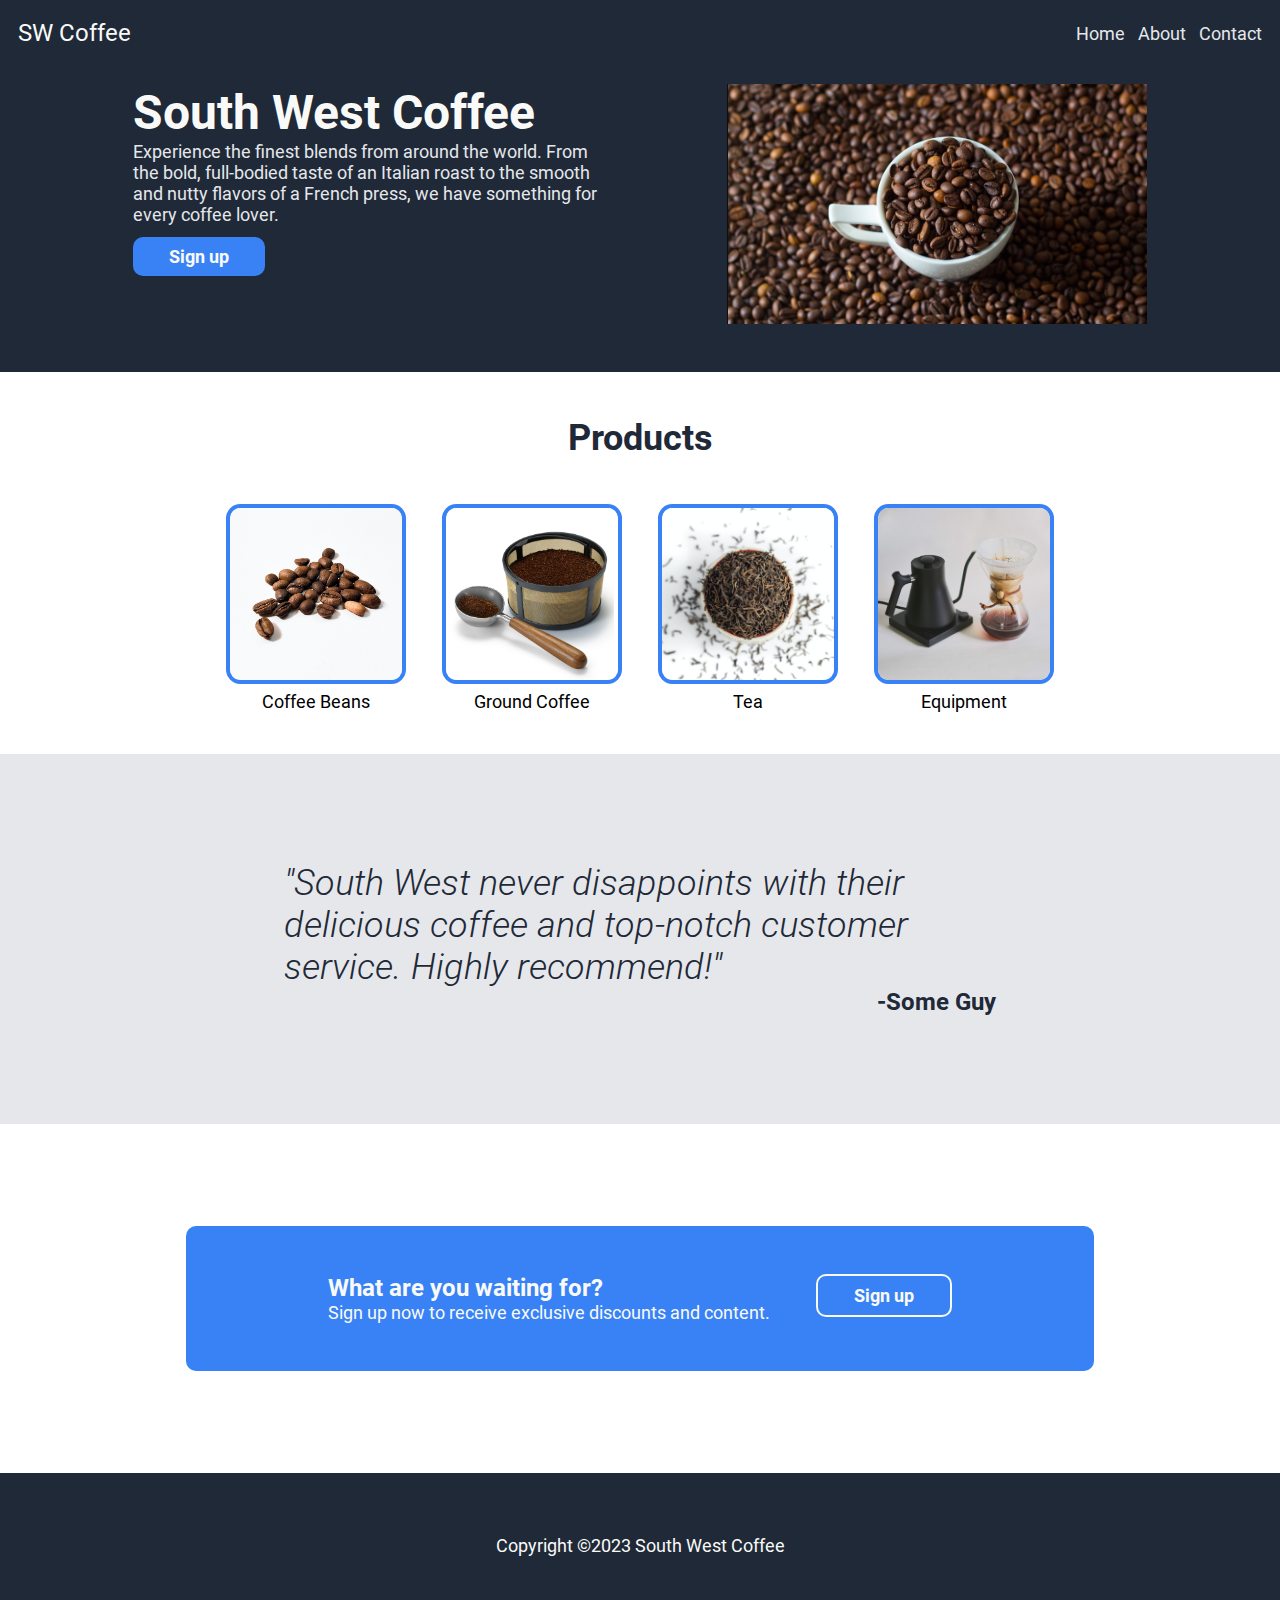
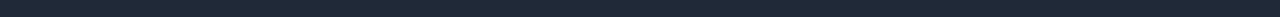
==== index.html @ d29f0012 "fix: revert to div .header__parent" ====
<!DOCTYPE html>
<html lang="en">

<head>
    <meta charset="UTF-8">
    <meta http-equiv="X-UA-Compatible" content="IE=edge">
    <meta name="viewport" content="width=device-width, initial-scale=1.0">
    <link rel="stylesheet" href="globals.css">
    <link rel="stylesheet" href="style.css">
    <title>South West Coffee</title>
</head>

<body>
    <header>
        <div class="header__parent">
            <a href="#" class="header__logo">
                SW Coffee
            </a>
            <nav class="header__nav">
                <a href="#">Home</a>
                <a href="./pages/about.html">About</a>
                <a href="./pages/contact.html">Contact</a>
            </nav>
        </div>
    </header>
    <main>
        <section class="header__hero">
            <div class="header__hero-text">
                <h2 class="header__hero-title">
                    South West Coffee
                </h2>
                <div class="header__hero-subtitle">
                    Experience the finest blends from around the world.
                    From the bold, full-bodied taste of an Italian roast to the smooth
                    and nutty flavors of a French press, we have something for every coffee lover.
                </div>
                <button type="submit" class="header__button">
                    Sign up
                </button>
            </div>
            <img title="image" src="./images/hero-img.png"
                alt="Top down photo of a white cup surrounded and filled with coffee beans">
        </section>
        <section class="info">
            <h1 class="main__title">
                Products
            </h1>
            <div class="main__image">
                <figure id="fig__beans">
                    <a href="#"><img src="./images/beans2.jpg" class="main__image--blue"
                            alt="A close-up of coffee beans on a white background"></a>
                    <figcaption class="main__text--black">
                        Coffee Beans
                    </figcaption>
                </figure>
                <figure id="fig__ground-coffee">
                    <a href="#"><img src="./images/ground2.jpg" class="main__image--blue"
                            alt="Ground coffee in a reusable filter with a wooden spoon next to it with some ground coffee in."></a>
                    <figcaption class="main__text--black">
                        Ground Coffee
                    </figcaption>
                </figure>
                <figure id="fig__tea">
                    <a href="#"><img src="./images/tea2.jpg" class="main__image--blue"
                            alt="A close-up of tea leaves in a ceramic cup on a solid surface."></a>
                    <figcaption class="main__text--black">
                        Tea
                    </figcaption>
                </figure>
                <figure id="fig__equipment">
                    <a href="#"><img src="./images/equipment2.jpg" class="main__image--blue"
                            alt="A black coffee pot on a burner next to a glass beaker with filter coffee inside."></a>
                    <figcaption class="main__text--black">
                        Equipment
                    </figcaption>
                </figure>
            </div>
        </section>
        <section id="testimonial" class="testimonial">
            <h2>Testimonial</h2>
            <div class="testimonial__text-container">
                <p class="testimonial__quote">
                    "South West never disappoints with their delicious coffee and top-notch customer service. Highly
                    recommend!"
                </p>
                <p class="testimonial__author">
                    -Some Guy
                </p>
            </div>
        </section>
        <section id="cta" class="cta__section">
            <div class="cta__container">
                <div class="cta__container-text">
                    <h3 class="cta__container-text-title">
                        What are you waiting for?
                    </h3>
                    <p class="cta__container-text-p">
                        Sign up now to receive exclusive discounts and content.
                    </p>
                </div>
                <div class="cta__container-button">
                    <button type="submit" class="cta__button">
                        Sign up
                    </button>
                </div>
            </div>
        </section>
    </main>
    <footer>
        <p>
            Copyright &copy;2023 South West Coffee
        </p>
    </footer>
</body>

</html>
---- globals.css ----
@font-face {
  font-family: 'Roboto';
  src: url(/fonts/static/Roboto-Regular.ttf) format('truetype');
}

@font-face {
  font-family: 'Roboto';
  src: url(/fonts/static/Roboto-LightItalic.ttf) format('truetype');
  font-style: italic;
}

@font-face {
  font-family: 'Roboto';
  src: url(/fonts/static/Roboto-Bold.ttf) format('truetype');
  font-weight: bold;
}

:root {
  --font-family: "Roboto", sans-serif;

  --bg-header-footer: #1F2937;
  --sw-coffee-white: #F9FAF8;
  --sw-coffee-blue: #3882f6;
  --sw-grey: #E5E7EB;
}

* {
  font-family: var(--font-family);
  font-size: 6px;
  margin: 0;
  padding: 0;
  box-sizing: border-box;
  text-decoration: none;
}
---- style.css ----
header,
.header__parent,
.header__hero,
footer {
    background-color: var(--bg-header-footer);
}

header {
    padding-bottom: 11rem;
}

.header__parent {
    height: 11rem;
    position: fixed;
    display: flex;
    align-items: center;
    justify-content: space-between;
    color: var(--sw-coffee-white);
    padding: 3rem 3rem;
    width: 100%;
}

.header__logo {
    font-size: 4rem;
    color: var(--sw-coffee-white);
}

.header__nav a {
    color: var(--sw-grey);
    font-size: 3rem;
    padding-left: 2rem;
}

.header__hero {
    display: flex;
    flex-flow: row wrap;
    justify-content: space-evenly;
    padding: 3rem 3rem 8rem 3rem;
}

.header__hero-text {
    max-width: 80rem;
}

.header__hero-title {
    color: var(--sw-coffee-white);
    font-size: 8rem;
    font-weight: bolder;
}

.header__hero-subtitle {
    color: var(--sw-grey);
    font-size: 3rem;
    margin-bottom: 2rem;
}

.header__hero img {
    width: 70rem;
    height: 40rem;
}

.cta__container-text-title {
    font-size: 4rem;
    color: var(--sw-coffee-white);
}

.cta__container-text-p,
footer {
    font-size: 3rem;
    color: var(--sw-coffee-white);
}

.cta__button,
.header__button,
.cta__container {
    background-color: var(--sw-coffee-blue);
}

.cta__button,
.header__button {
    cursor: pointer;
    color: var(--sw-coffee-white);
    font-size: 3rem;
    padding: 1.5rem 6rem;
    font-weight: 600;
    border-radius: 10px;
}

.header__button {
    border-style: none;
}

.cta__button {
    border-style: solid;
    border-color: var(--sw-coffee-white);
}

section.info {
    padding-bottom: 7em;
}

.main__title {
    font-size: 6rem;
    font-weight: bolder;
    color: var(--bg-header-footer);
    text-align: center;
    padding: 45px 0;
}

.main__image {
    display: flex;
    justify-content: center;
    width: 100%;
}

.main__image>figure:not(:last-child) {
    margin-right: 6rem;
}

figcaption {
    margin-top: 1rem;
}

.main__image--blue {
    aspect-ratio: 1 / 1;
    width: 30rem;
    height: 30rem;
    border: 4px solid var(--sw-coffee-blue);
    border-radius: 8%;
}

.main__text {
    display: flex;
    justify-content: space-evenly;
    margin-top: 8px;
    padding: 0 12em;
}

.main__text--black {
    font-size: 3rem;
    width: 100%;
    text-align: center;
}

.testimonial {
    display: flex;
    justify-content: center;
    background-color: var(--sw-grey);
    padding: 18rem;
    width: 100%;
}

.testimonial h2 {
    display: none;
}

.testimonial__text-container {
    display: flex;
    flex-direction: column;
    align-items: center;
    justify-content: center;
    max-width: 67%;
}

.testimonial__quote {
    font-size: 6rem;
    font-style: italic;
    font-weight: lighter;
    color: var(--bg-header-footer);
}

.testimonial__author {
    align-self: flex-end;
    font-size: 4rem;
    font-weight: 800;
    color: var(--bg-header-footer);
}

.header__logo:hover,
.header__nav a:hover,
.main__image--blue:hover,
.cta__button:hover {
    opacity: .8;
}

.cta__section {
    display: flex;
    justify-content: center;
    margin: 12rem;
}

.cta__container {
    display: flex;
    justify-content: space-evenly;
    padding: 9rem 3rem;
    margin: 5em;
    border-radius: 10px;
    padding: 8rem 16rem;
    width: 80%;
}

.cta__container-text-title {
    font-weight: bolder;
}

footer {
    height: 8em;
    display: flex;
    align-items: center;
    justify-content: center;
}

footer p {
    font-size: 1em;
}

@media screen and (min-width: 320px) and (max-width: 935px) {
    .cta__section {
        padding: 0;
        margin: 1rem 0;
    }

    .cta__container {
        flex-direction: column;
    }

    .cta__container-text-p {
        margin: 1rem 0;
    }

    .header__hero-text {
        text-align: center;
    }

    .header__button {
        margin: 2rem 0;
    }

    .main__image {
        display: grid;
        grid-template-columns: repeat(2, 1fr);
        grid-template-rows: repeat(2, 1fr);
        text-align: center;
    }

    .main__image--blue {
        width: calc(35rem - 4rem);
        margin: 2rem;
    }

    .main__image>figure:not(:last-child) {
        margin-right: 0;
    }

    .main__text--black {
        font-size: 3rem;
    }
}

@media only screen and (max-width: 580px) {
    * {
        font-size: 4px;
    }

    .main__title {
        font-size: 28px;
    }

    .main__text--black {
        font-size: 10px;
    }

    .testimonial__quote {
        width: 100%;
        font-size: 4rem;
    }

    .main__image>figure:not(:last-child) {
        margin-right: 0;
    }

    .main__text--black {
        font-size: 3rem;
    }
}

@media only screen and (min-width: 1600px) {
    .header__hero {
        justify-content: center;
    }

    .header__hero-text {
        margin-right: 15%;
    }

    .testimonial__text-container {
        width: 42%;
    }

    .cta__container {
        width: 50%;
    }
}
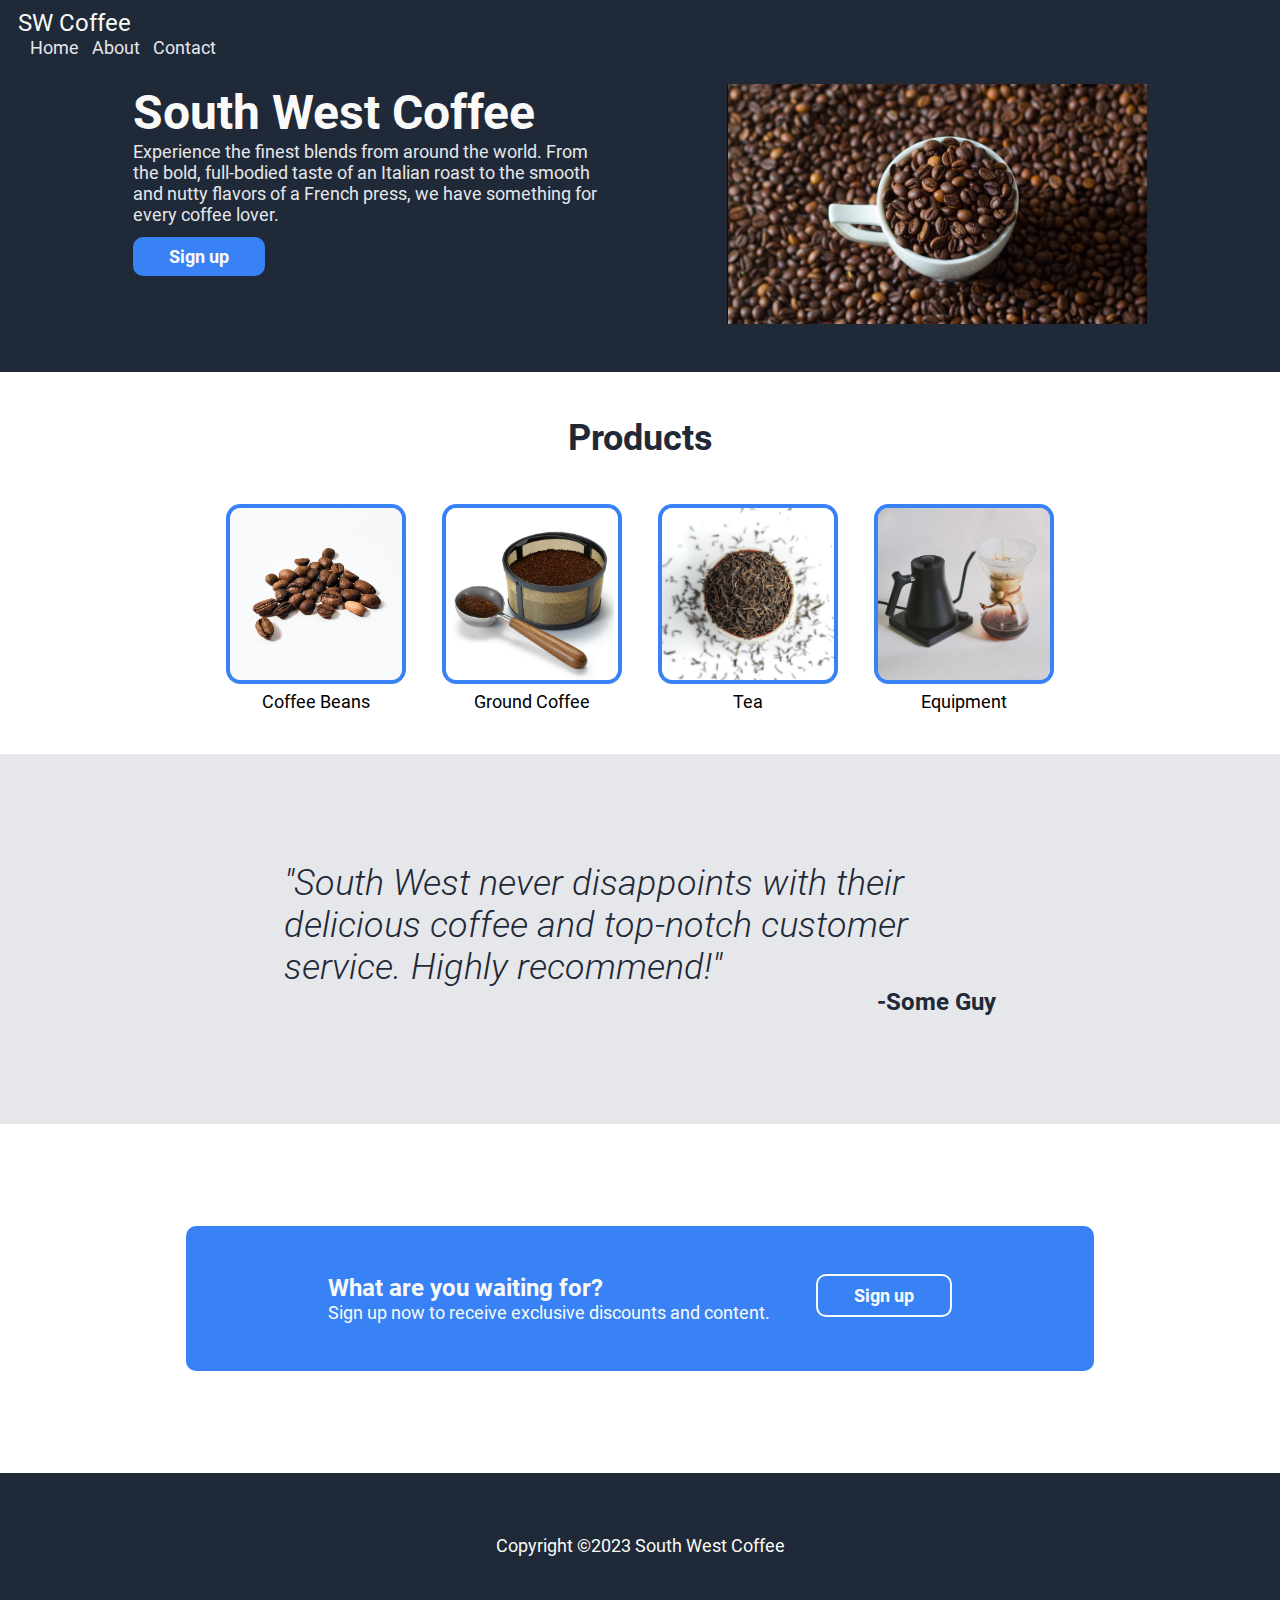
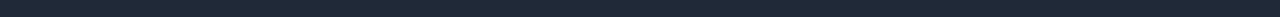
==== commit 3b06a255: "Merge branch 'main' into feature/conor-edit" ====
--- a/index.html
+++ b/index.html
@@ -13,14 +13,17 @@
 <body>
     <header>
         <div class="header__parent">
-            <a href="#" class="header__logo">
-                SW Coffee
-            </a>
-            <nav class="header__nav">
-                <a href="#">Home</a>
-                <a href="./pages/about.html">About</a>
-                <a href="./pages/contact.html">Contact</a>
-            </nav>
+            <div class="header__child">
+                <a href="#" class="header__logo">
+                    SW Coffee
+                </a>
+                <nav class="header__nav">
+                    <a href="#">Home</a>
+                    <a href="./pages/about.html">About</a>
+                    <a href="./pages/contact.html">Contact</a>
+                    
+                </nav>
+            </div>
         </div>
     </header>
     <main>
@@ -112,5 +115,4 @@
         </p>
     </footer>
 </body>
-
 </html>--- a/globals.css
+++ b/globals.css
@@ -22,6 +22,7 @@
   --sw-coffee-white: #F9FAF8;
   --sw-coffee-blue: #3882f6;
   --sw-grey: #E5E7EB;
+  --btn-hover-opacity: 0.8;
 }
 
 * {
@@ -31,4 +32,64 @@
   padding: 0;
   box-sizing: border-box;
   text-decoration: none;
+}
+
+header,
+.header__parent,
+footer {
+  background-color: var(--bg-header-footer);
+}
+
+header {
+  padding-bottom: 11rem;
+}
+
+.header__parent {
+  height: 11rem;
+  position: fixed;
+  display: flex;
+  align-items: center;
+  justify-content: space-between;
+  color: var(--sw-coffee-white);
+  padding: 3rem 3rem;
+  width: 100%;
+}
+
+.header__logo {
+  font-size: 4rem;
+  color: var(--sw-coffee-white);
+}
+
+.header__nav a {
+  color: var(--sw-grey);
+  font-size: 3rem;
+  padding-left: 2rem;
+}
+
+.header__logo:hover,
+.header__nav a:hover {
+  opacity: var(--btn-hover-opacity);
+}
+
+footer {
+  display: flex;
+  align-items: center;
+  justify-content: center;
+
+  height: 8em;
+  font-size: 3rem;
+  color: var(--sw-coffee-white);
+}
+
+footer p {
+  font-size: 1em;
+}
+
+.btn {
+  cursor: pointer;
+  color: var(--sw-coffee-white);
+  font-size: 3rem;
+  padding: 1.5rem 6rem;
+  font-weight: 600;
+  border-radius: 10px;
 }--- a/style.css
+++ b/style.css
@@ -255,6 +255,14 @@
     .main__text--black {
         font-size: 3rem;
     }
+
+    .testimonial {
+        padding: 12rem;
+    }
+
+    .testimonial__text-container {
+        min-width: 100%;
+    }
 }
 
 @media only screen and (max-width: 580px) {
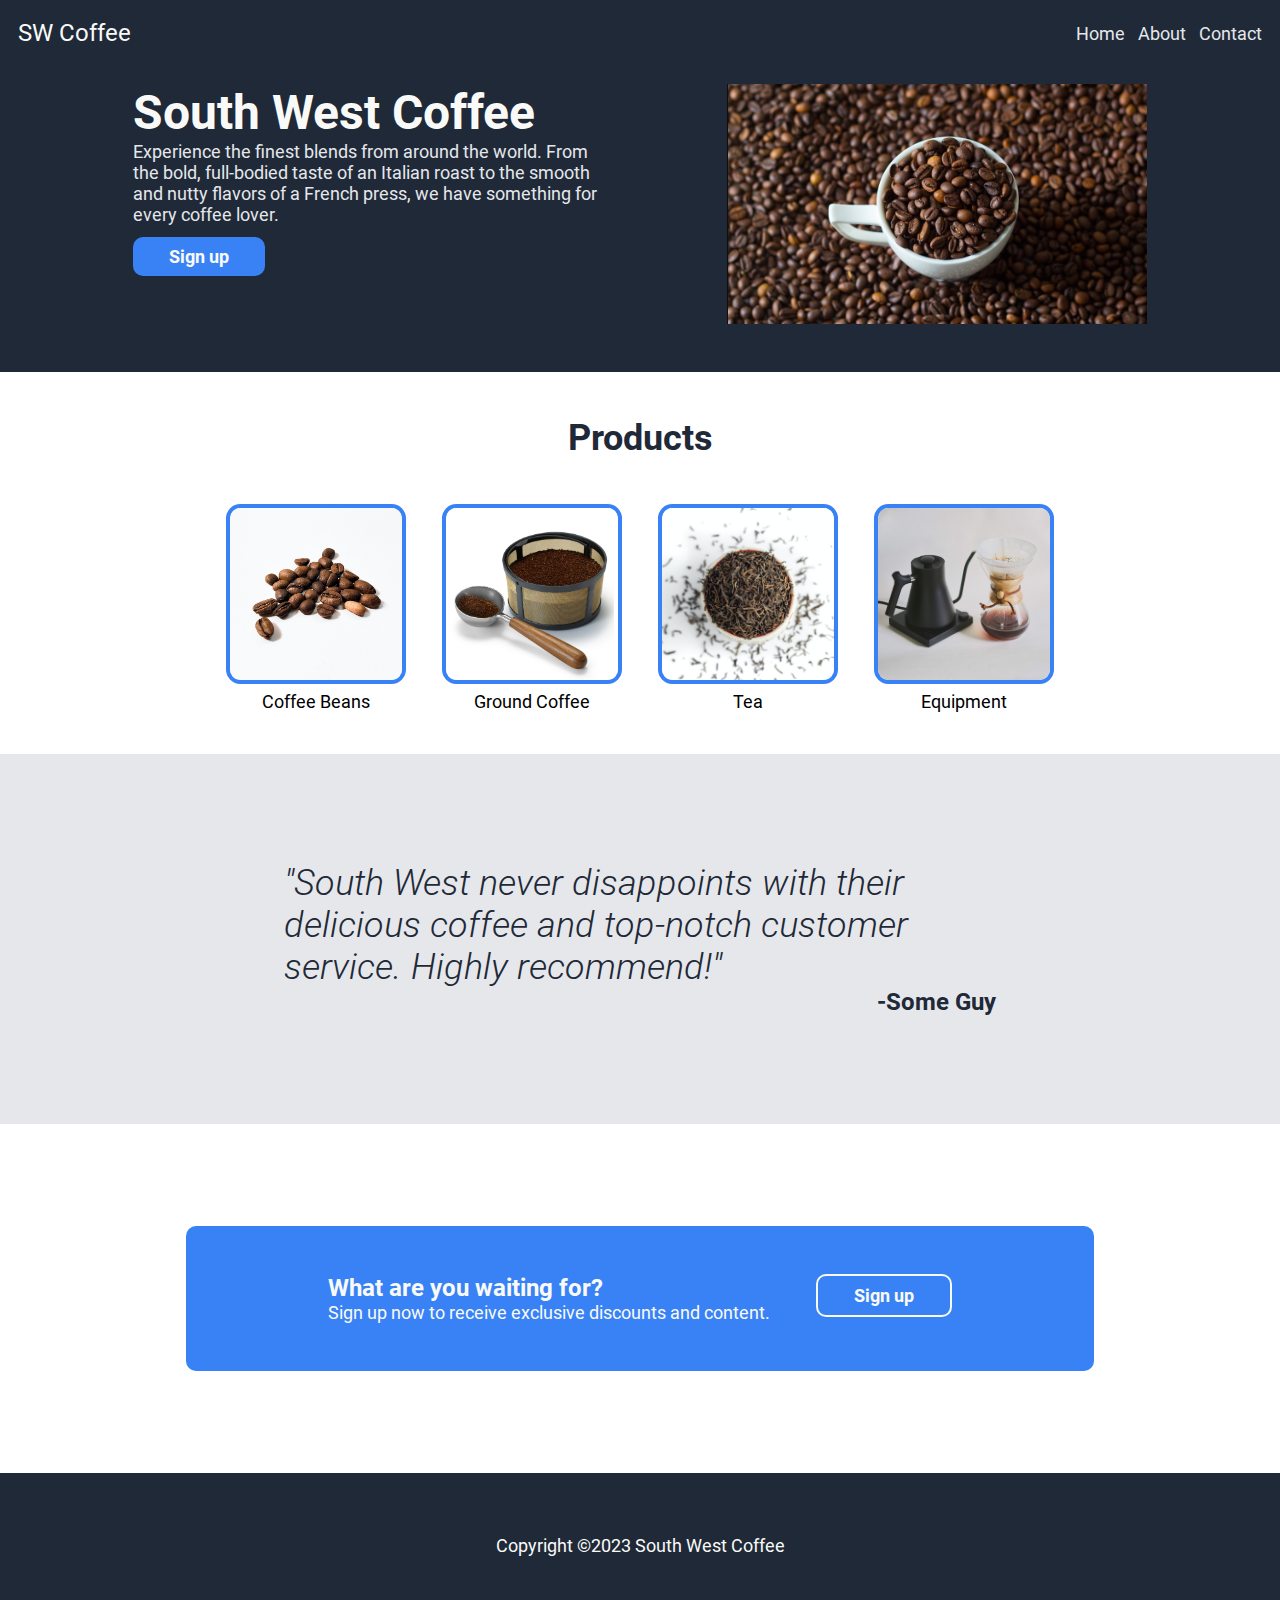
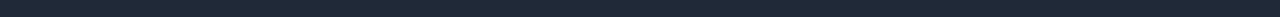
==== commit 5133cfeb: "Revert "Feature/conor edit"" ====
--- a/index.html
+++ b/index.html
@@ -13,17 +13,14 @@
 <body>
     <header>
         <div class="header__parent">
-            <div class="header__child">
-                <a href="#" class="header__logo">
-                    SW Coffee
-                </a>
-                <nav class="header__nav">
-                    <a href="#">Home</a>
-                    <a href="./pages/about.html">About</a>
-                    <a href="./pages/contact.html">Contact</a>
-                    
-                </nav>
-            </div>
+            <a href="#" class="header__logo">
+                SW Coffee
+            </a>
+            <nav class="header__nav">
+                <a href="#">Home</a>
+                <a href="./pages/about.html">About</a>
+                <a href="./pages/contact.html">Contact</a>
+            </nav>
         </div>
     </header>
     <main>
@@ -115,4 +112,5 @@
         </p>
     </footer>
 </body>
+
 </html>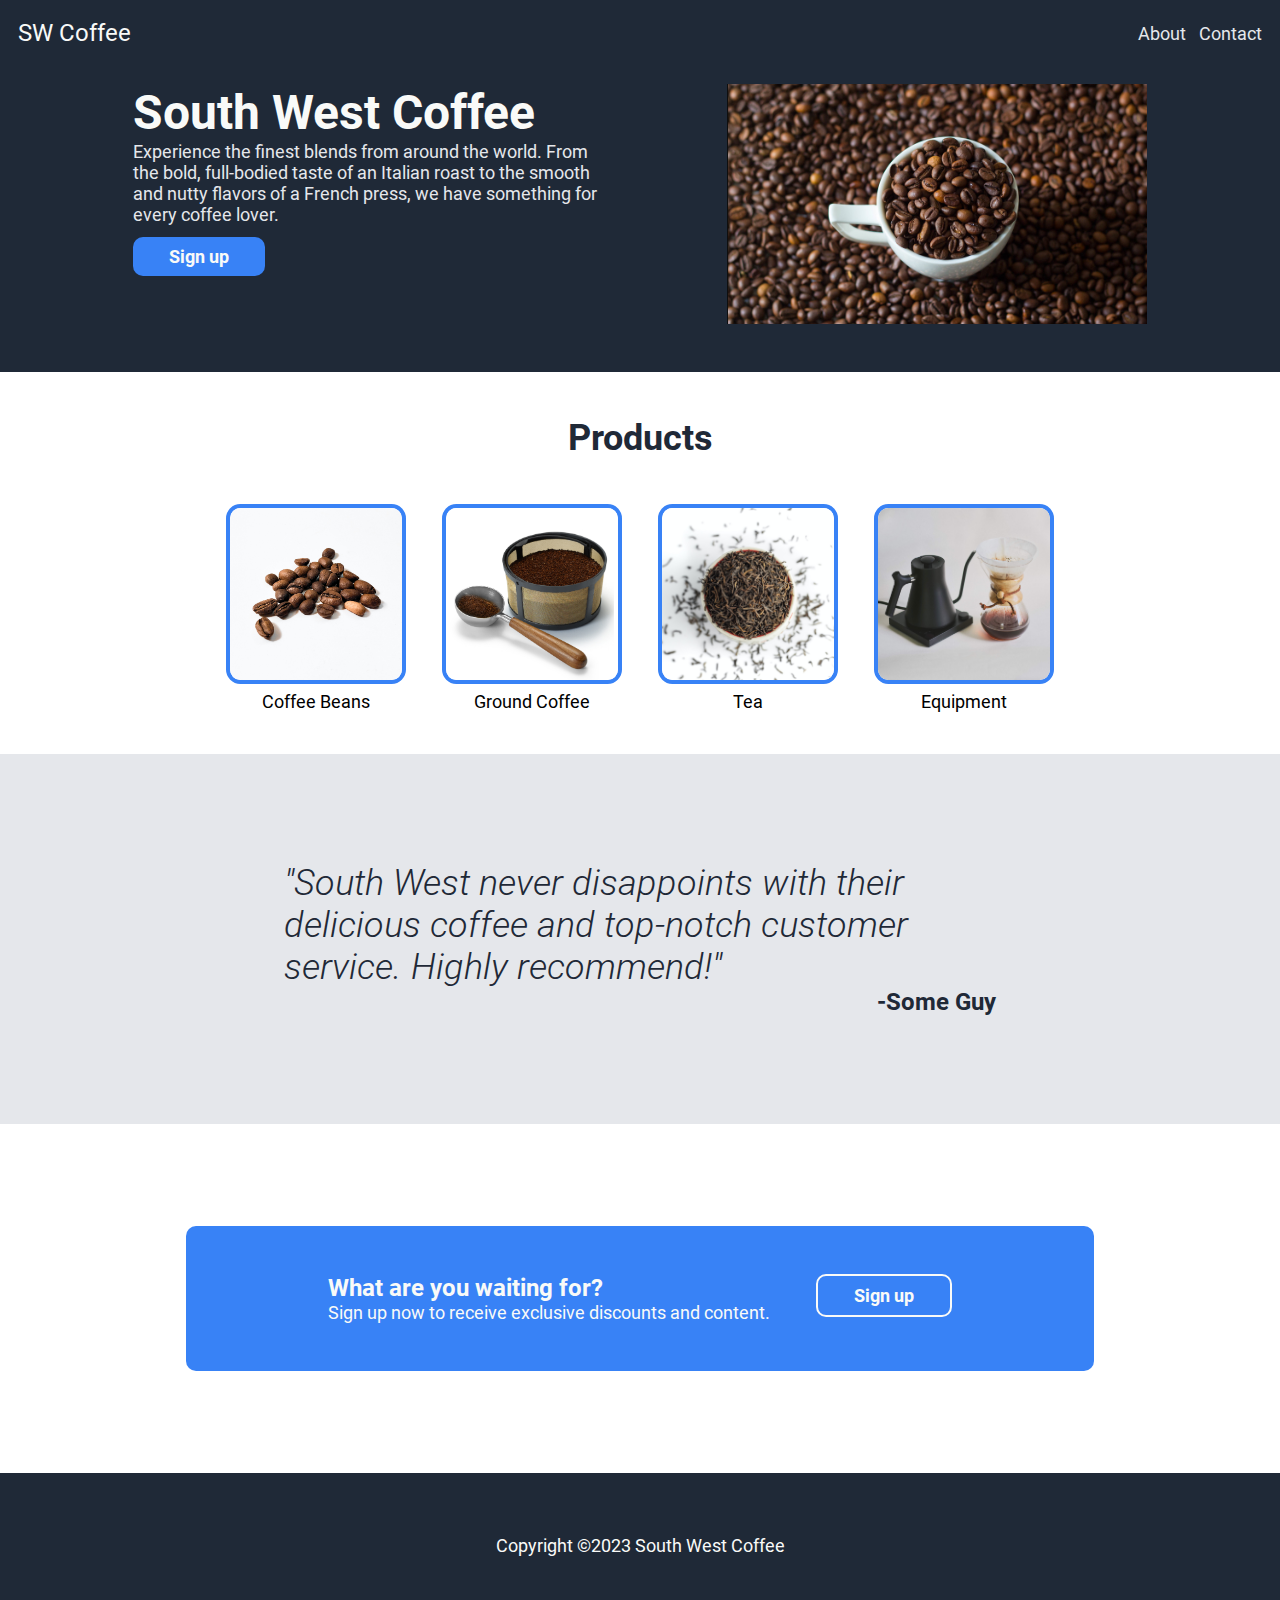
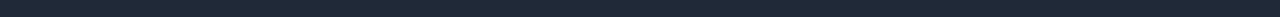
==== commit a100c875: "Conor - update about and current page" ====
--- a/index.html
+++ b/index.html
@@ -17,24 +17,23 @@
                 SW Coffee
             </a>
             <nav class="header__nav">
-                <a href="#">Home</a>
                 <a href="./pages/about.html">About</a>
                 <a href="./pages/contact.html">Contact</a>
             </nav>
         </div>
     </header>
     <main>
-        <section class="header__hero">
-            <div class="header__hero-text">
-                <h2 class="header__hero-title">
+        <section class="section__hero">
+            <div class="section__hero-text">
+                <h2 class="section__hero-title">
                     South West Coffee
                 </h2>
-                <div class="header__hero-subtitle">
+                <div class="section__hero-subtitle">
                     Experience the finest blends from around the world.
                     From the bold, full-bodied taste of an Italian roast to the smooth
                     and nutty flavors of a French press, we have something for every coffee lover.
                 </div>
-                <button type="submit" class="header__button">
+                <button type="submit" class="btn section__hero-button">
                     Sign up
                 </button>
             </div>
@@ -99,7 +98,7 @@
                     </p>
                 </div>
                 <div class="cta__container-button">
-                    <button type="submit" class="cta__button">
+                    <button type="submit" class="btn cta__button">
                         Sign up
                     </button>
                 </div>
--- a/globals.css
+++ b/globals.css
@@ -75,7 +75,6 @@
   display: flex;
   align-items: center;
   justify-content: center;
-
   height: 8em;
   font-size: 3rem;
   color: var(--sw-coffee-white);
--- a/style.css
+++ b/style.css
@@ -1,60 +1,31 @@
-header,
-.header__parent,
-.header__hero,
-footer {
+.section__hero {
     background-color: var(--bg-header-footer);
 }
 
-header {
-    padding-bottom: 11rem;
-}
-
-.header__parent {
-    height: 11rem;
-    position: fixed;
-    display: flex;
-    align-items: center;
-    justify-content: space-between;
-    color: var(--sw-coffee-white);
-    padding: 3rem 3rem;
-    width: 100%;
-}
-
-.header__logo {
-    font-size: 4rem;
-    color: var(--sw-coffee-white);
-}
-
-.header__nav a {
-    color: var(--sw-grey);
-    font-size: 3rem;
-    padding-left: 2rem;
-}
-
-.header__hero {
+.section__hero {
     display: flex;
     flex-flow: row wrap;
     justify-content: space-evenly;
     padding: 3rem 3rem 8rem 3rem;
 }
 
-.header__hero-text {
+.section__hero-text {
     max-width: 80rem;
 }
 
-.header__hero-title {
+.section__hero-title {
     color: var(--sw-coffee-white);
     font-size: 8rem;
     font-weight: bolder;
 }
 
-.header__hero-subtitle {
+.section__hero-subtitle {
     color: var(--sw-grey);
     font-size: 3rem;
     margin-bottom: 2rem;
 }
 
-.header__hero img {
+.section__hero img {
     width: 70rem;
     height: 40rem;
 }
@@ -64,29 +35,18 @@
     color: var(--sw-coffee-white);
 }
 
-.cta__container-text-p,
-footer {
+.cta__container-text-p {
     font-size: 3rem;
     color: var(--sw-coffee-white);
 }
 
 .cta__button,
-.header__button,
+.section__hero-button,
 .cta__container {
     background-color: var(--sw-coffee-blue);
 }
 
-.cta__button,
-.header__button {
-    cursor: pointer;
-    color: var(--sw-coffee-white);
-    font-size: 3rem;
-    padding: 1.5rem 6rem;
-    font-weight: 600;
-    border-radius: 10px;
-}
-
-.header__button {
+.section__hero-button {
     border-style: none;
 }
 
@@ -176,11 +136,9 @@
     color: var(--bg-header-footer);
 }
 
-.header__logo:hover,
-.header__nav a:hover,
 .main__image--blue:hover,
 .cta__button:hover {
-    opacity: .8;
+    opacity: var(--btn-hover-opacity);
 }
 
 .cta__section {
@@ -203,17 +161,6 @@
     font-weight: bolder;
 }
 
-footer {
-    height: 8em;
-    display: flex;
-    align-items: center;
-    justify-content: center;
-}
-
-footer p {
-    font-size: 1em;
-}
-
 @media screen and (min-width: 320px) and (max-width: 935px) {
     .cta__section {
         padding: 0;
@@ -228,11 +175,11 @@
         margin: 1rem 0;
     }
 
-    .header__hero-text {
+    .section__hero-text {
         text-align: center;
     }
 
-    .header__button {
+    .section__hero-button {
         margin: 2rem 0;
     }
 
@@ -293,11 +240,11 @@
 }
 
 @media only screen and (min-width: 1600px) {
-    .header__hero {
+    .section__hero {
         justify-content: center;
     }
 
-    .header__hero-text {
+    .section__hero-text {
         margin-right: 15%;
     }
 
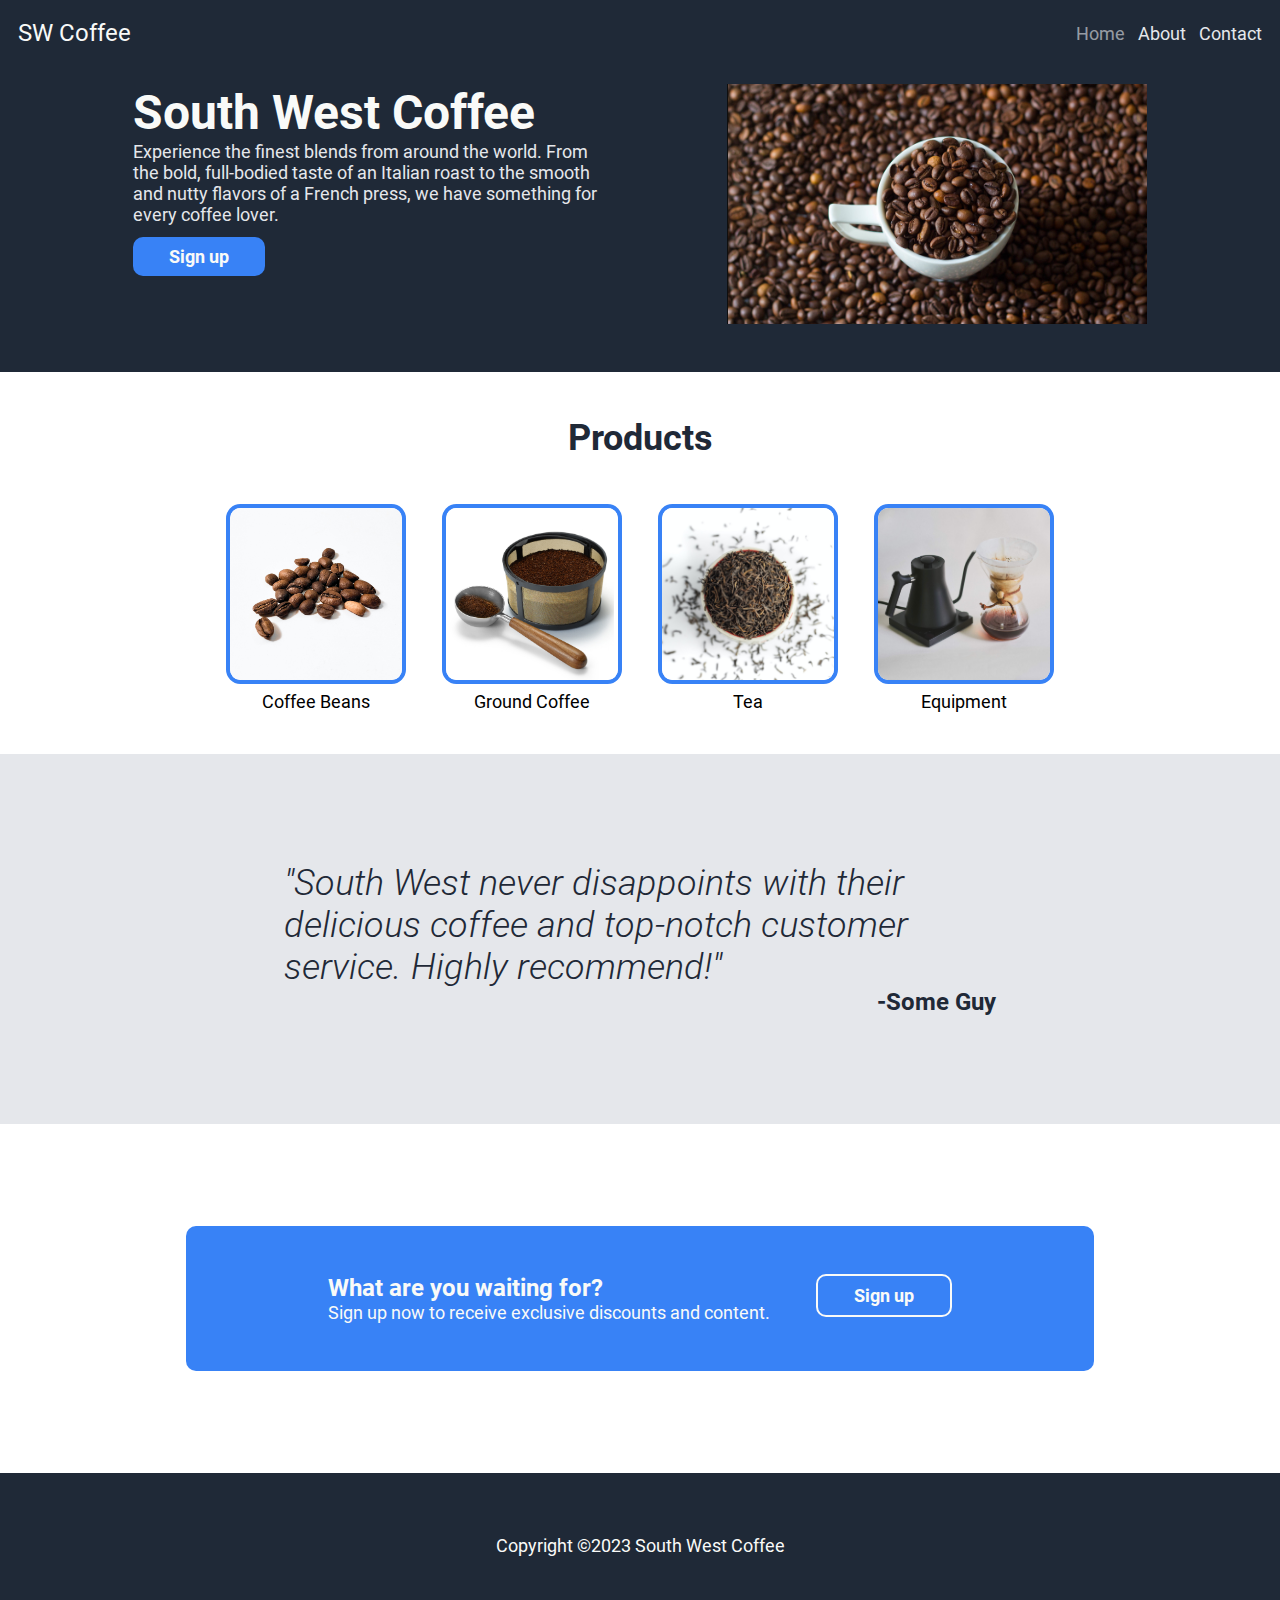
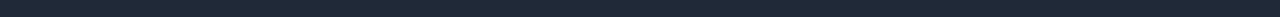
==== commit 26558483: "Conor - update" ====
--- a/index.html
+++ b/index.html
@@ -17,6 +17,7 @@
                 SW Coffee
             </a>
             <nav class="header__nav">
+                <a class="current__page" href="#">Home</a>
                 <a href="./pages/about.html">About</a>
                 <a href="./pages/contact.html">Contact</a>
             </nav>
--- a/globals.css
+++ b/globals.css
@@ -91,4 +91,8 @@
   padding: 1.5rem 6rem;
   font-weight: 600;
   border-radius: 10px;
+}
+
+.current__page {
+  opacity: .6;
 }